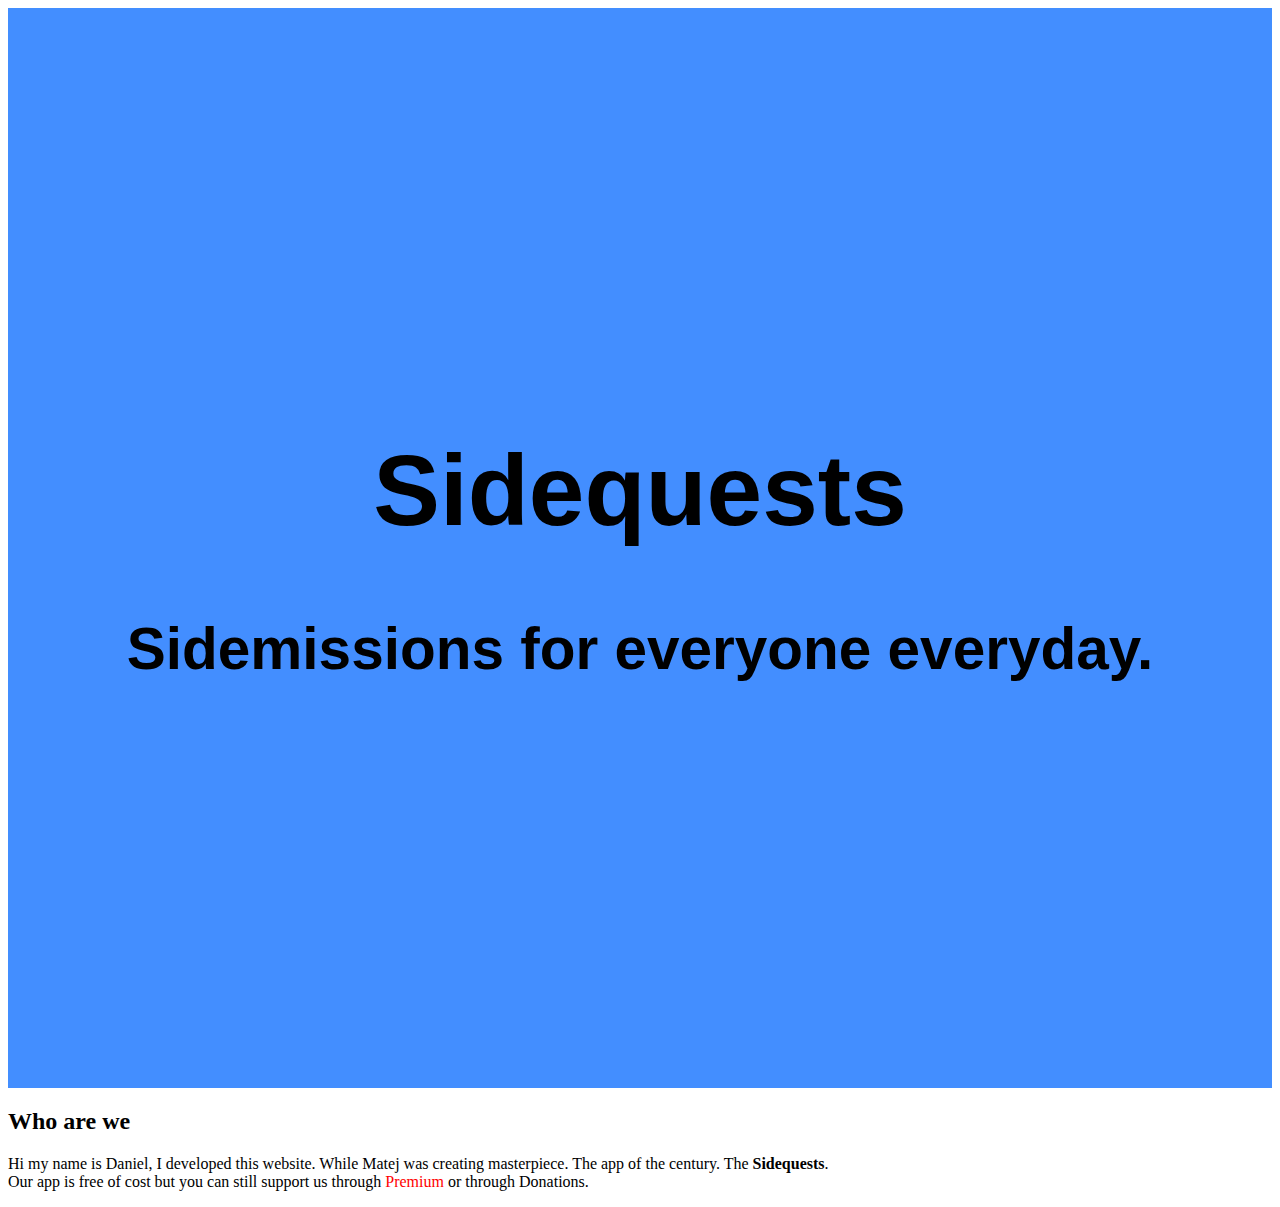
==== home_page.html @ a00d99a1 "function complet redesign of website and structure added core index.html" ====
<!DOCTYPE html>
<html lang="sk">
<head>
    <meta charset="UTF-8">
    <meta name="viewport" content="width=device-width, initial-scale=1.0">
    <title>Sidequests</title>
    <link id="themeStylesheet" rel="stylesheet" href="">
    <link rel="stylesheet" href="https://cdnjs.cloudflare.com/ajax/libs/animate.css/4.1.1/animate.min.css">
    <script>
        window.onload = function() {
            const stylesheet = localStorage.getItem('selectedStylesheet') || 'style.css';
            document.getElementById('themeStylesheet').href = stylesheet;
        };
    </script>
</head>
<body>
    <div class="site_header_title">
        <br>
        <div class="site_header_content">
            <h1 class="animate__animated animate__lightSpeedInLeft">
                Sidequests
            </h1>
            <h3 class="what_we_do">
                Sidemissions for everyone everyday.
            </h3>
        </div>
    </div>
    <div class="site_inbeetween">
        <h2>Who are we</h2>
        <p>
            Hi my name is Daniel, I developed this website. While Matej was creating <mp class="masterpiece">masterpiece</mp>. The app of the century. The <strong>Sidequests</strong>.<br>
            Our app is free of cost but you can still support us through <Premium class="Red_glowing">Premium</Premium> or through <Donate class="Gold_glowing">Donations</Donate>.
        </p>
    </div>
</body>
</html>
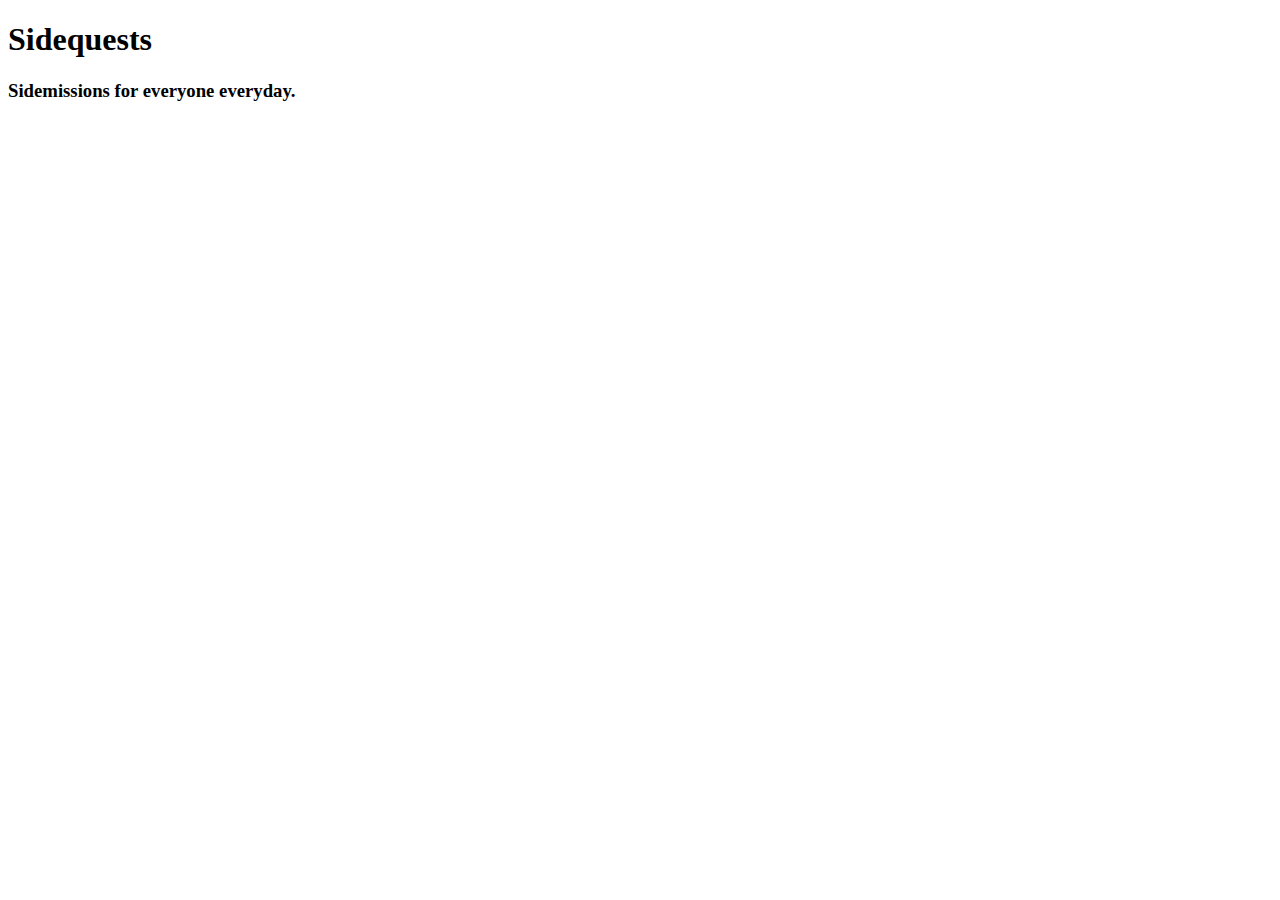
==== commit a78804af: "fastcommit core" ====
--- a/home_page.html
+++ b/home_page.html
@@ -1,36 +1,25 @@
 <!DOCTYPE html>
-<html lang="sk">
-<head>
-    <meta charset="UTF-8">
-    <meta name="viewport" content="width=device-width, initial-scale=1.0">
-    <title>Sidequests</title>
-    <link id="themeStylesheet" rel="stylesheet" href="">
-    <link rel="stylesheet" href="https://cdnjs.cloudflare.com/ajax/libs/animate.css/4.1.1/animate.min.css">
-    <script>
-        window.onload = function() {
-            const stylesheet = localStorage.getItem('selectedStylesheet') || 'style.css';
-            document.getElementById('themeStylesheet').href = stylesheet;
-        };
-    </script>
-</head>
-<body>
-    <div class="site_header_title">
-        <br>
-        <div class="site_header_content">
-            <h1 class="animate__animated animate__lightSpeedInLeft">
-                Sidequests
-            </h1>
-            <h3 class="what_we_do">
-                Sidemissions for everyone everyday.
-            </h3>
+<html lang="en">
+	<head>
+	    <meta charset="UTF-8">
+	    <title>Okno názov</title>
+	    <link id="themeStylesheet" rel="stylesheet" href="style.css">
+	    <script>
+            window.onload = function() {
+                const stylesheet = localStorage.getItem('selectedStylesheet') || 'style.css';  // default CSS is style.css, otherwise use the selected one
+                document.getElementById('themeStylesheet').href = stylesheet;
+            };
+        </script>
+    	<script src="scripts.js"></script>
+	</head>
+	<body>
+    	<div class="header">
+            <div class="title">
+                <h1>Sidequests</h1> <!-- Title with hover effect -->
+            </div>
+            <div class="description">
+                <h3>Sidemissions for everyone everyday.</h3>
+            </div>
         </div>
-    </div>
-    <div class="site_inbeetween">
-        <h2>Who are we</h2>
-        <p>
-            Hi my name is Daniel, I developed this website. While Matej was creating <mp class="masterpiece">masterpiece</mp>. The app of the century. The <strong>Sidequests</strong>.<br>
-            Our app is free of cost but you can still support us through <Premium class="Red_glowing">Premium</Premium> or through <Donate class="Gold_glowing">Donations</Donate>.
-        </p>
-    </div>
-</body>
+	</body>
 </html>
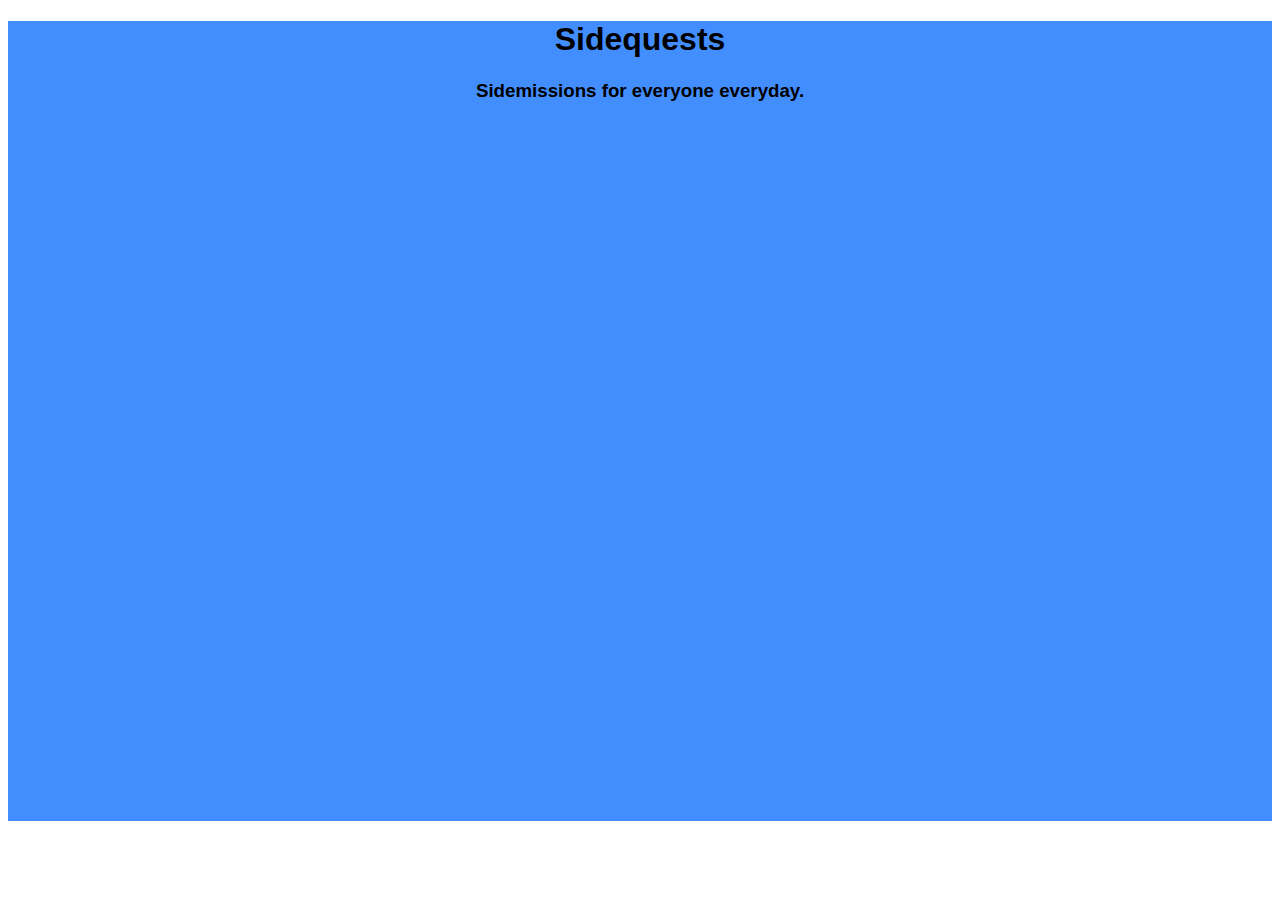
==== commit 6500d9b9: "retouch" ====
--- a/home_page.html
+++ b/home_page.html
@@ -1,25 +1,39 @@
 <!DOCTYPE html>
 <html lang="en">
-	<head>
-	    <meta charset="UTF-8">
-	    <title>Okno názov</title>
-	    <link id="themeStylesheet" rel="stylesheet" href="style.css">
-	    <script>
-            window.onload = function() {
-                const stylesheet = localStorage.getItem('selectedStylesheet') || 'style.css';  // default CSS is style.css, otherwise use the selected one
-                document.getElementById('themeStylesheet').href = stylesheet;
-            };
-        </script>
-    	<script src="scripts.js"></script>
-	</head>
-	<body>
-    	<div class="header">
-            <div class="title">
-                <h1>Sidequests</h1> <!-- Title with hover effect -->
-            </div>
-            <div class="description">
-                <h3>Sidemissions for everyone everyday.</h3>
-            </div>
+<head>
+    <meta charset="UTF-8">
+    <meta name="viewport" content="width=device-width, initial-scale=1.0">
+    <title>Sidequest HomePage</title>
+    <link rel="stylesheet" href="origo.css">
+    <!--    <script>
+        window.onload = function() {
+            let stylesheet;
+
+            // Check if a stylesheet is saved in localStorage
+            if (localStorage.getItem('selectedStylesheet')) {
+                stylesheet = localStorage.getItem('selectedStylesheet');
+            } else {
+                // Detect mobile or desktop and apply the correct CSS
+                if (window.innerWidth <= 1000) {
+                    stylesheet = 'm_variables.css';  // Mobile CSS
+                } else {
+                    stylesheet = 'd_variables.css';  // Desktop CSS
+                }
+            }
+
+            // Apply the determined stylesheet
+            document.getElementById('themeStylesheet').href = stylesheet;
+        };
+    </script> -->
+</head>
+<body>
+    <div class="header">
+        <div class="title">
+            <h1>Sidequests</h1> <!-- Title with hover effect -->
         </div>
-	</body>
+        <div class="description">
+            <h3>Sidemissions for everyone everyday.</h3>
+        </div>
+    </div>
+</body>
 </html>
--- a/origo.css
+++ b/origo.css
@@ -0,0 +1,23 @@
+.header {   /* Use variable from m_variables.css */
+    background-color: rgb(67, 142, 255);
+    text-align: center;
+    font-family: 'Gill Sans', 'Gill Sans MT', Calibri, 'Trebuchet MS', sans-serif;
+    height: 800px;           
+    width: 100%;                                                                /* variable usage */
+}
+
+.title h1 {
+    color: black;
+    transition: color 0.3s ease;
+}
+
+.title h1:hover {
+    color: white;
+    text-shadow: 0 0 10px rgba(255, 255, 255, 0.8),
+                 0 0 20px rgba(255, 255, 255, 0.6),
+                 0 0 30px rgba(255, 255, 255, 0.4);
+}
+
+.description h3 {
+    color: black;
+}
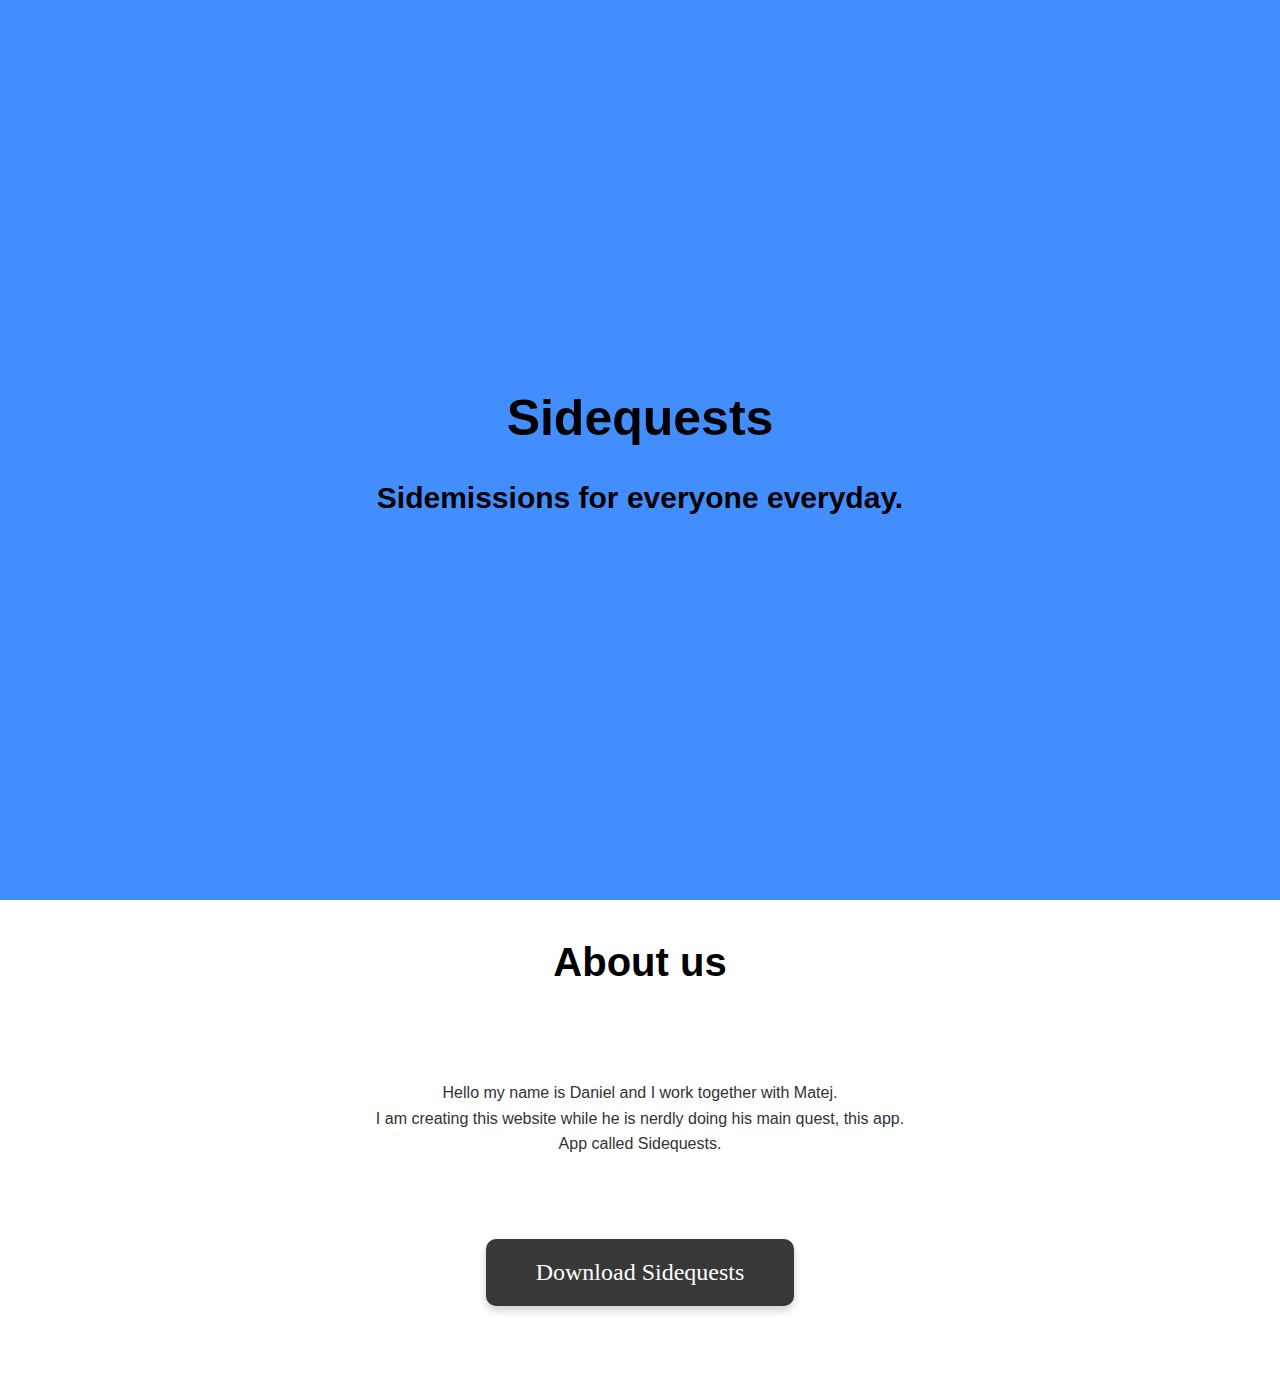
==== commit b0a026a1: "retouche 2" ====
--- a/home_page.html
+++ b/home_page.html
@@ -5,35 +5,87 @@
     <meta name="viewport" content="width=device-width, initial-scale=1.0">
     <title>Sidequest HomePage</title>
     <link rel="stylesheet" href="origo.css">
-    <!--    <script>
-        window.onload = function() {
-            let stylesheet;
+    <style>
+        
+        .underline-animation {
+            display: inline-block;
+            position: relative;
+        }
 
-            // Check if a stylesheet is saved in localStorage
-            if (localStorage.getItem('selectedStylesheet')) {
-                stylesheet = localStorage.getItem('selectedStylesheet');
-            } else {
-                // Detect mobile or desktop and apply the correct CSS
-                if (window.innerWidth <= 1000) {
-                    stylesheet = 'm_variables.css';  // Mobile CSS
-                } else {
-                    stylesheet = 'd_variables.css';  // Desktop CSS
-                }
-            }
+        .underline-animation::after {
+            content: '';
+            position: absolute;
+            width: 0;
+            height: 2px;
+            bottom: 0;
+            left: 0;
+            background-color: rgb(67, 142, 255);
+            transition: width 0.4s ease-in-out;
+        }
 
-            // Apply the determined stylesheet
-            document.getElementById('themeStylesheet').href = stylesheet;
-        };
-    </script> -->
+        .underline-animation.active::after {
+            width: 100%;
+        }
+    </style>
 </head>
 <body>
+
     <div class="header">
-        <div class="title">
-            <h1>Sidequests</h1> <!-- Title with hover effect -->
-        </div>
-        <div class="description">
-            <h3>Sidemissions for everyone everyday.</h3>
+        <div class="header_content">
+            <div class="title">
+                <h1>Sidequests</h1> 
+            </div>
+            <div class="description">
+                <h3>Sidemissions for everyone everyday.</h3>
+            </div>
         </div>
     </div>
+
+    <div class="about_us" id="aboutUsSection">
+        <div class="about_us_content">
+            <div class="ab_us">
+                <h3>About us</h3>
+            </div>
+            <div class="text_abus">
+                <p>Hello my name is <span class="underline-animation" id="daniel">Daniel</span> and I work together with <span class="underline-animation" id="matej">Matej</span>.
+                    <br> I am creating this website while he is nerdly doing his main quest, this app.<br> App called Sidequests.
+                </p>
+            </div>
+        </div>
+    </div>
+
+    <div class="download_app">
+        <a href="getapp.html" class="download_button">
+            Download Sidequests
+        </a>
+    </div>
+
+    <script>
+        function isElementInViewport(el) {
+            const rect = el.getBoundingClientRect();
+            return (
+                rect.top >= 0 &&
+                rect.left >= 0 &&
+                rect.bottom <= (window.innerHeight || document.documentElement.clientHeight) &&
+                rect.right <= (window.innerWidth || document.documentElement.clientWidth)
+            );
+        }
+
+        function activateUnderlineAnimations() {
+            const daniel = document.getElementById('daniel');
+            const matej = document.getElementById('matej');
+
+            if (isElementInViewport(document.getElementById('aboutUsSection'))) {
+            
+                daniel.classList.add('active');
+                setTimeout(() => {
+                    matej.classList.add('active');
+                }, 500); 
+            }
+        }
+
+        
+        window.addEventListener('scroll', activateUnderlineAnimations);
+    </script>
 </body>
 </html>
--- a/origo.css
+++ b/origo.css
@@ -1,18 +1,52 @@
-.header {   /* Use variable from m_variables.css */
+html, body {
+    margin: 0;
+    padding: 0;
+    height: 100%;
+}
+
+@keyframes fadeIn {
+    from {
+        opacity: 0;
+    }
+    to {
+        opacity: 1;
+    }
+}
+
+@keyframes slideIn {
+    from {
+        transform: translateY(-100%);
+        opacity: 0;
+    }
+    to {
+        transform: translateY(0);
+        opacity: 1;
+    }
+}
+
+.header {
     background-color: rgb(67, 142, 255);
     text-align: center;
     font-family: 'Gill Sans', 'Gill Sans MT', Calibri, 'Trebuchet MS', sans-serif;
-    height: 800px;           
-    width: 100%;                                                                /* variable usage */
+    height: 100vh; 
+    width: 100%;
+    display: flex; 
+    justify-content: center; 
+    align-items: center; 
+    flex-direction: column;
+    animation: fadeIn 1.5s ease-in-out; 
 }
 
 .title h1 {
     color: black;
-    transition: color 0.3s ease;
+    font-size: 50px;
+    animation: slideIn 1s ease-out; 
+    transition: color 0.3s ease, transform 0.3s ease;
 }
 
 .title h1:hover {
     color: white;
+    transform: scale(1.1); 
     text-shadow: 0 0 10px rgba(255, 255, 255, 0.8),
                  0 0 20px rgba(255, 255, 255, 0.6),
                  0 0 30px rgba(255, 255, 255, 0.4);
@@ -20,4 +54,65 @@
 
 .description h3 {
     color: black;
+    font-size: 30px;
+    margin-top: 10px;
+    animation: fadeIn 2s ease-in; 
+    transition: color 0.3s ease, transform 0.3s ease;
 }
+
+.description h3:hover {
+    color: #ffffff;
+    transform: scale(1.05); 
+}
+
+.about_us {
+    text-align: center;
+    font-family: 'Segoe UI', Tahoma, Geneva, Verdana, sans-serif;
+    font-size: 11.5px;
+    animation: fadeIn 3s ease-in-out; 
+}
+
+.ab_us h3 {
+    font-size: 40px;
+    height: 100px;
+    transition: font-size 0.5s ease; 
+}
+
+.ab_us h3:hover {
+    font-size: 50px;
+    color: rgb(67, 142, 255); 
+}
+
+.text_abus p {
+    font-size: 16px;
+    color: #333;
+    line-height: 1.6;
+    animation: fadeIn 3.5s ease-in; 
+}
+
+.download_app {
+    display: flex;
+    justify-content: center; 
+    align-items: center;
+    height: 200px;
+    animation: fadeIn 4s ease-in;
+}
+
+.download_button {
+    display: inline-block;
+    background-color: #383838;
+    color: white;
+    font-size: 24px;
+    padding: 20px 50px; 
+    text-decoration: none;
+    border-radius: 10px; 
+    box-shadow: 0 4px 8px rgba(0, 0, 0, 0.2); 
+    transition: background-color 0.3s ease, transform 0.3s ease, box-shadow 0.3s ease;
+    animation: fadeIn 5s ease-in; 
+}
+
+.download_button:hover {
+    background-color: rgb(67, 142, 255); 
+    transform: scale(1.05); 
+    box-shadow: 0 6px 12px rgba(0, 0, 0, 0.3); 
+}
